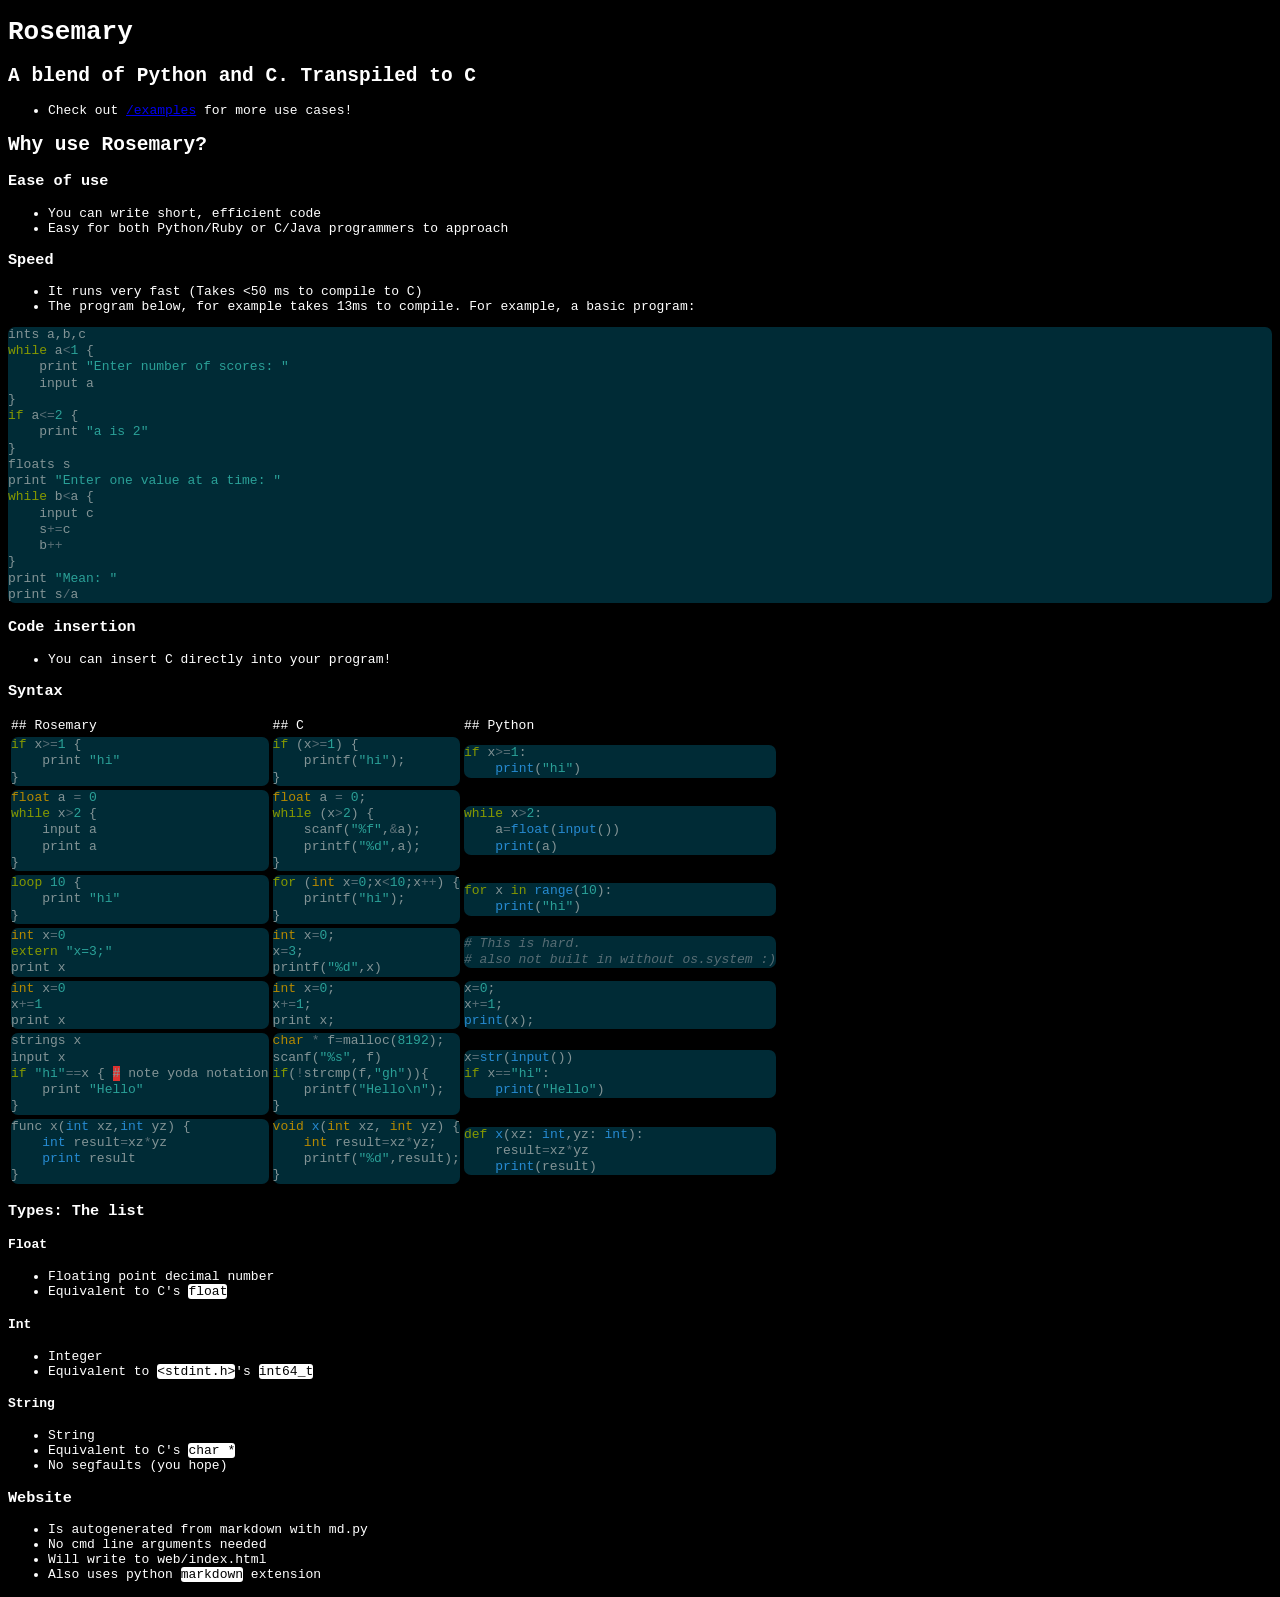
==== docs/index.html @ b30ed812 "jhalsjk" ====
<!DOCTYPE html>
<html lang="en">
<head>
    <meta charset="UTF-8">
    <meta http-equiv="X-UA-Compatible" content="IE=edge">
    <meta name="viewport" content="width=device-width, initial-scale=1.0">
    <title>Rosemary</title>
    <link rel="stylesheet" href="static/css/codehilite.css"/>
</head>
<style>
    body {
        background:black;
        color:white;
        font-family:monospace
    }
    .codehilite {
        border-radius:7px
    }
    code:not(pre *){
        background:white;
        border-radius:3px;
        color:black
    }
</style>
<body>
</body>
</html><h1>Rosemary</h1>
<h2>A blend of Python and C. Transpiled to C</h2>
<ul>
<li>Check out <a href="examples/">/examples</a> for more use cases!</li>
</ul>
<h2>Why use Rosemary?</h2>
<h3>Ease of use</h3>
<ul>
<li>You can write short, efficient code</li>
<li>Easy for both Python/Ruby or C/Java programmers to approach</li>
</ul>
<h3>Speed</h3>
<ul>
<li>It runs very fast (Takes &lt;50 ms to compile to C)</li>
<li>The program below, for example takes 13ms to compile.
For example, a basic program:</li>
</ul>
<div class="codehilite"><pre><span></span><code><span class="n">ints</span> <span class="n">a</span><span class="p">,</span><span class="n">b</span><span class="p">,</span><span class="n">c</span>
<span class="k">while</span> <span class="n">a</span><span class="o">&lt;</span><span class="mi">1</span> <span class="p">{</span>
    <span class="n">print</span> <span class="s">&quot;Enter number of scores: &quot;</span>
    <span class="n">input</span> <span class="n">a</span>
<span class="p">}</span>
<span class="k">if</span> <span class="n">a</span><span class="o">&lt;=</span><span class="mi">2</span> <span class="p">{</span>
    <span class="n">print</span> <span class="s">&quot;a is 2&quot;</span>
<span class="p">}</span>
<span class="n">floats</span> <span class="n">s</span>
<span class="n">print</span> <span class="s">&quot;Enter one value at a time: &quot;</span>
<span class="k">while</span> <span class="n">b</span><span class="o">&lt;</span><span class="n">a</span> <span class="p">{</span>
    <span class="n">input</span> <span class="n">c</span>
    <span class="n">s</span><span class="o">+=</span><span class="n">c</span>
    <span class="n">b</span><span class="o">++</span>
<span class="p">}</span>
<span class="n">print</span> <span class="s">&quot;Mean: &quot;</span>
<span class="n">print</span> <span class="n">s</span><span class="o">/</span><span class="n">a</span>
</code></pre></div>

<h3>Code insertion</h3>
<ul>
<li>You can insert C directly into your program!</li>
</ul>
<h3>Syntax</h3>
<table>
<tr>
<td> 

## Rosemary </td> <td> 
## C </td> <td> 
## Python </td>
</tr>
<tr>
<td> 


<div class="codehilite"><pre><span></span><code><span class="k">if</span> <span class="n">x</span><span class="o">&gt;=</span><span class="mi">1</span> <span class="p">{</span>
    <span class="n">print</span> <span class="s">&quot;hi&quot;</span>
<span class="p">}</span>
</code></pre></div>



</td>
<td>


<div class="codehilite"><pre><span></span><code><span class="k">if</span> <span class="p">(</span><span class="n">x</span><span class="o">&gt;=</span><span class="mi">1</span><span class="p">)</span> <span class="p">{</span>
    <span class="n">printf</span><span class="p">(</span><span class="s">&quot;hi&quot;</span><span class="p">);</span>
<span class="p">}</span>
</code></pre></div>



</td>
<td>


<div class="codehilite"><pre><span></span><code><span class="k">if</span> <span class="n">x</span><span class="o">&gt;=</span><span class="mi">1</span><span class="p">:</span>
    <span class="nb">print</span><span class="p">(</span><span class="s2">&quot;hi&quot;</span><span class="p">)</span>
</code></pre></div>



</td>


<tr>
<td>


<div class="codehilite"><pre><span></span><code><span class="kt">float</span> <span class="n">a</span> <span class="o">=</span> <span class="mi">0</span>
<span class="k">while</span> <span class="n">x</span><span class="o">&gt;</span><span class="mi">2</span> <span class="p">{</span>
    <span class="n">input</span> <span class="n">a</span>
    <span class="n">print</span> <span class="n">a</span>
<span class="p">}</span>
</code></pre></div>



</td>
<td>


<div class="codehilite"><pre><span></span><code><span class="kt">float</span> <span class="n">a</span> <span class="o">=</span> <span class="mi">0</span><span class="p">;</span>
<span class="k">while</span> <span class="p">(</span><span class="n">x</span><span class="o">&gt;</span><span class="mi">2</span><span class="p">)</span> <span class="p">{</span>
    <span class="n">scanf</span><span class="p">(</span><span class="s">&quot;%f&quot;</span><span class="p">,</span><span class="o">&amp;</span><span class="n">a</span><span class="p">);</span>
    <span class="n">printf</span><span class="p">(</span><span class="s">&quot;%d&quot;</span><span class="p">,</span><span class="n">a</span><span class="p">);</span>
<span class="p">}</span>
</code></pre></div>



</td>
<td>


<div class="codehilite"><pre><span></span><code><span class="k">while</span> <span class="n">x</span><span class="o">&gt;</span><span class="mi">2</span><span class="p">:</span>
    <span class="n">a</span><span class="o">=</span><span class="nb">float</span><span class="p">(</span><span class="nb">input</span><span class="p">())</span>
    <span class="nb">print</span><span class="p">(</span><span class="n">a</span><span class="p">)</span>
</code></pre></div>



</td>
</tr>
<tr>
<td>


<div class="codehilite"><pre><span></span><code><span class="k">loop</span><span class="w"> </span><span class="mi">10</span><span class="w"> </span><span class="p">{</span><span class="w"></span>
<span class="w">    </span><span class="n">print</span><span class="w"> </span><span class="s">&quot;hi&quot;</span><span class="w"></span>
<span class="p">}</span><span class="w"></span>
</code></pre></div>


</td>
<td>


<div class="codehilite"><pre><span></span><code><span class="k">for</span> <span class="p">(</span><span class="kt">int</span> <span class="n">x</span><span class="o">=</span><span class="mi">0</span><span class="p">;</span><span class="n">x</span><span class="o">&lt;</span><span class="mi">10</span><span class="p">;</span><span class="n">x</span><span class="o">++</span><span class="p">)</span> <span class="p">{</span>
    <span class="n">printf</span><span class="p">(</span><span class="s">&quot;hi&quot;</span><span class="p">);</span>
<span class="p">}</span>
</code></pre></div>



</td>
<td>


<div class="codehilite"><pre><span></span><code><span class="k">for</span> <span class="n">x</span> <span class="ow">in</span> <span class="nb">range</span><span class="p">(</span><span class="mi">10</span><span class="p">):</span>
    <span class="nb">print</span><span class="p">(</span><span class="s2">&quot;hi&quot;</span><span class="p">)</span>
</code></pre></div>



</td>
</tr>
<tr>
<td>


<div class="codehilite"><pre><span></span><code><span class="kt">int</span> <span class="n">x</span><span class="o">=</span><span class="mi">0</span>
<span class="k">extern</span> <span class="s">&quot;x=3;&quot;</span>
<span class="n">print</span> <span class="n">x</span>
</code></pre></div>


</td>
<td>


<div class="codehilite"><pre><span></span><code><span class="kt">int</span> <span class="n">x</span><span class="o">=</span><span class="mi">0</span><span class="p">;</span>
<span class="n">x</span><span class="o">=</span><span class="mi">3</span><span class="p">;</span>
<span class="n">printf</span><span class="p">(</span><span class="s">&quot;%d&quot;</span><span class="p">,</span><span class="n">x</span><span class="p">)</span>
</code></pre></div>



</td>
<td>


<div class="codehilite"><pre><span></span><code><span class="c1"># This is hard.</span>
<span class="c1"># also not built in without os.system :)</span>
</code></pre></div>



</td>
</tr>
<tr>
<td>


<div class="codehilite"><pre><span></span><code><span class="kt">int</span> <span class="n">x</span><span class="o">=</span><span class="mi">0</span>
<span class="n">x</span><span class="o">+=</span><span class="mi">1</span>
<span class="n">print</span> <span class="n">x</span>
</code></pre></div>


</td>
<td>


<div class="codehilite"><pre><span></span><code><span class="kt">int</span> <span class="n">x</span><span class="o">=</span><span class="mi">0</span><span class="p">;</span>
<span class="n">x</span><span class="o">+=</span><span class="mi">1</span><span class="p">;</span>
<span class="n">print</span> <span class="n">x</span><span class="p">;</span>
</code></pre></div>



</td>
<td>


<div class="codehilite"><pre><span></span><code><span class="n">x</span><span class="o">=</span><span class="mi">0</span><span class="p">;</span>
<span class="n">x</span><span class="o">+=</span><span class="mi">1</span><span class="p">;</span>
<span class="nb">print</span><span class="p">(</span><span class="n">x</span><span class="p">);</span>
</code></pre></div>



</td>
</tr>
<tr>
<td>


<div class="codehilite"><pre><span></span><code><span class="n">strings</span> <span class="n">x</span>
<span class="n">input</span> <span class="n">x</span>
<span class="k">if</span> <span class="s">&quot;hi&quot;</span><span class="o">==</span><span class="n">x</span> <span class="p">{</span> <span class="err">#</span> <span class="n">note</span> <span class="n">yoda</span> <span class="n">notation</span>
    <span class="n">print</span> <span class="s">&quot;Hello&quot;</span>
<span class="p">}</span>
</code></pre></div>


</td>
<td>


<div class="codehilite"><pre><span></span><code><span class="kt">char</span> <span class="o">*</span> <span class="n">f</span><span class="o">=</span><span class="n">malloc</span><span class="p">(</span><span class="mi">8192</span><span class="p">);</span>
<span class="n">scanf</span><span class="p">(</span><span class="s">&quot;%s&quot;</span><span class="p">,</span> <span class="n">f</span><span class="p">)</span>
<span class="k">if</span><span class="p">(</span><span class="o">!</span><span class="n">strcmp</span><span class="p">(</span><span class="n">f</span><span class="p">,</span><span class="s">&quot;gh&quot;</span><span class="p">)){</span>
    <span class="n">printf</span><span class="p">(</span><span class="s">&quot;Hello</span><span class="se">\n</span><span class="s">&quot;</span><span class="p">);</span>
<span class="p">}</span>
</code></pre></div>



</td>
<td>


<div class="codehilite"><pre><span></span><code><span class="n">x</span><span class="o">=</span><span class="nb">str</span><span class="p">(</span><span class="nb">input</span><span class="p">())</span>
<span class="k">if</span> <span class="n">x</span><span class="o">==</span><span class="s2">&quot;hi&quot;</span><span class="p">:</span>
    <span class="nb">print</span><span class="p">(</span><span class="s2">&quot;Hello&quot;</span><span class="p">)</span>
</code></pre></div>



</td>
</tr>
<tr>
<td>


<div class="codehilite"><pre><span></span><code><span class="n">func</span> <span class="n">x</span><span class="p">(</span><span class="nb">int</span> <span class="n">xz</span><span class="p">,</span><span class="nb">int</span> <span class="n">yz</span><span class="p">)</span> <span class="p">{</span>
    <span class="nb">int</span> <span class="n">result</span><span class="o">=</span><span class="n">xz</span><span class="o">*</span><span class="n">yz</span>
    <span class="nb">print</span> <span class="n">result</span>
<span class="p">}</span>
</code></pre></div>


</td>
<td>


<div class="codehilite"><pre><span></span><code><span class="kt">void</span> <span class="nf">x</span><span class="p">(</span><span class="kt">int</span> <span class="n">xz</span><span class="p">,</span> <span class="kt">int</span> <span class="n">yz</span><span class="p">)</span> <span class="p">{</span>
    <span class="kt">int</span> <span class="n">result</span><span class="o">=</span><span class="n">xz</span><span class="o">*</span><span class="n">yz</span><span class="p">;</span>
    <span class="n">printf</span><span class="p">(</span><span class="s">&quot;%d&quot;</span><span class="p">,</span><span class="n">result</span><span class="p">);</span>
<span class="p">}</span>
</code></pre></div>



</td>
<td>


<div class="codehilite"><pre><span></span><code><span class="k">def</span> <span class="nf">x</span><span class="p">(</span><span class="n">xz</span><span class="p">:</span> <span class="nb">int</span><span class="p">,</span><span class="n">yz</span><span class="p">:</span> <span class="nb">int</span><span class="p">):</span>
    <span class="n">result</span><span class="o">=</span><span class="n">xz</span><span class="o">*</span><span class="n">yz</span>
    <span class="nb">print</span><span class="p">(</span><span class="n">result</span><span class="p">)</span>
</code></pre></div>



</td>
</tr>
</table>

<h3>Types: The list</h3>
<h4>Float</h4>
<ul>
<li>Floating point decimal number</li>
<li>Equivalent to C's <code>float</code></li>
</ul>
<h4>Int</h4>
<ul>
<li>Integer</li>
<li>Equivalent to <code>&lt;stdint.h&gt;</code>'s <code>int64_t</code></li>
</ul>
<h4>String</h4>
<ul>
<li>String</li>
<li>Equivalent to C's <code>char *</code></li>
<li>No segfaults (you hope)</li>
</ul>
<h3>Website</h3>
<ul>
<li>Is autogenerated from markdown with md.py</li>
<li>No cmd line arguments needed</li>
<li>Will write to web/index.html</li>
<li>Also uses python <code>markdown</code> extension</li>
</ul>
---- docs/static/css/codehilite.css ----
pre { line-height: 125%; margin: 0; }
td.linenos pre { color: #586e75; background-color: #073642; padding: 0 5px 0 5px; }
span.linenos { color: #586e75; background-color: #073642; padding: 0 5px 0 5px; }
td.linenos pre.special { color: #000000; background-color: #ffffc0; padding: 0 5px 0 5px; }
span.linenos.special { color: #000000; background-color: #ffffc0; padding: 0 5px 0 5px; }
.codehilite .hll { background-color: #073642 }
.codehilite { background: #002b36; color: #839496 }
.codehilite .c { color: #586e75; font-style: italic } /* Comment */
.codehilite .err { color: #839496; background-color: #dc322f } /* Error */
.codehilite .esc { color: #839496 } /* Escape */
.codehilite .g { color: #839496 } /* Generic */
.codehilite .k { color: #859900 } /* Keyword */
.codehilite .l { color: #839496 } /* Literal */
.codehilite .n { color: #839496 } /* Name */
.codehilite .o { color: #586e75 } /* Operator */
.codehilite .x { color: #839496 } /* Other */
.codehilite .p { color: #839496 } /* Punctuation */
.codehilite .ch { color: #586e75; font-style: italic } /* Comment.Hashbang */
.codehilite .cm { color: #586e75; font-style: italic } /* Comment.Multiline */
.codehilite .cp { color: #d33682 } /* Comment.Preproc */
.codehilite .cpf { color: #586e75 } /* Comment.PreprocFile */
.codehilite .c1 { color: #586e75; font-style: italic } /* Comment.Single */
.codehilite .cs { color: #586e75; font-style: italic } /* Comment.Special */
.codehilite .gd { color: #dc322f } /* Generic.Deleted */
.codehilite .ge { color: #839496; font-style: italic } /* Generic.Emph */
.codehilite .gr { color: #dc322f } /* Generic.Error */
.codehilite .gh { color: #839496; font-weight: bold } /* Generic.Heading */
.codehilite .gi { color: #859900 } /* Generic.Inserted */
.codehilite .go { color: #839496 } /* Generic.Output */
.codehilite .gp { color: #839496 } /* Generic.Prompt */
.codehilite .gs { color: #839496; font-weight: bold } /* Generic.Strong */
.codehilite .gu { color: #839496; text-decoration: underline } /* Generic.Subheading */
.codehilite .gt { color: #268bd2 } /* Generic.Traceback */
.codehilite .kc { color: #2aa198 } /* Keyword.Constant */
.codehilite .kd { color: #2aa198 } /* Keyword.Declaration */
.codehilite .kn { color: #cb4b16 } /* Keyword.Namespace */
.codehilite .kp { color: #859900 } /* Keyword.Pseudo */
.codehilite .kr { color: #859900 } /* Keyword.Reserved */
.codehilite .kt { color: #b58900 } /* Keyword.Type */
.codehilite .ld { color: #839496 } /* Literal.Date */
.codehilite .m { color: #2aa198 } /* Literal.Number */
.codehilite .s { color: #2aa198 } /* Literal.String */
.codehilite .na { color: #839496 } /* Name.Attribute */
.codehilite .nb { color: #268bd2 } /* Name.Builtin */
.codehilite .nc { color: #268bd2 } /* Name.Class */
.codehilite .no { color: #268bd2 } /* Name.Constant */
.codehilite .nd { color: #268bd2 } /* Name.Decorator */
.codehilite .ni { color: #268bd2 } /* Name.Entity */
.codehilite .ne { color: #268bd2 } /* Name.Exception */
.codehilite .nf { color: #268bd2 } /* Name.Function */
.codehilite .nl { color: #268bd2 } /* Name.Label */
.codehilite .nn { color: #268bd2 } /* Name.Namespace */
.codehilite .nx { color: #839496 } /* Name.Other */
.codehilite .py { color: #839496 } /* Name.Property */
.codehilite .nt { color: #268bd2 } /* Name.Tag */
.codehilite .nv { color: #268bd2 } /* Name.Variable */
.codehilite .ow { color: #859900 } /* Operator.Word */
.codehilite .w { color: #839496 } /* Text.Whitespace */
.codehilite .mb { color: #2aa198 } /* Literal.Number.Bin */
.codehilite .mf { color: #2aa198 } /* Literal.Number.Float */
.codehilite .mh { color: #2aa198 } /* Literal.Number.Hex */
.codehilite .mi { color: #2aa198 } /* Literal.Number.Integer */
.codehilite .mo { color: #2aa198 } /* Literal.Number.Oct */
.codehilite .sa { color: #2aa198 } /* Literal.String.Affix */
.codehilite .sb { color: #2aa198 } /* Literal.String.Backtick */
.codehilite .sc { color: #2aa198 } /* Literal.String.Char */
.codehilite .dl { color: #2aa198 } /* Literal.String.Delimiter */
.codehilite .sd { color: #586e75 } /* Literal.String.Doc */
.codehilite .s2 { color: #2aa198 } /* Literal.String.Double */
.codehilite .se { color: #2aa198 } /* Literal.String.Escape */
.codehilite .sh { color: #2aa198 } /* Literal.String.Heredoc */
.codehilite .si { color: #2aa198 } /* Literal.String.Interpol */
.codehilite .sx { color: #2aa198 } /* Literal.String.Other */
.codehilite .sr { color: #cb4b16 } /* Literal.String.Regex */
.codehilite .s1 { color: #2aa198 } /* Literal.String.Single */
.codehilite .ss { color: #2aa198 } /* Literal.String.Symbol */
.codehilite .bp { color: #268bd2 } /* Name.Builtin.Pseudo */
.codehilite .fm { color: #268bd2 } /* Name.Function.Magic */
.codehilite .vc { color: #268bd2 } /* Name.Variable.Class */
.codehilite .vg { color: #268bd2 } /* Name.Variable.Global */
.codehilite .vi { color: #268bd2 } /* Name.Variable.Instance */
.codehilite .vm { color: #268bd2 } /* Name.Variable.Magic */
.codehilite .il { color: #2aa198 } /* Literal.Number.Integer.Long */
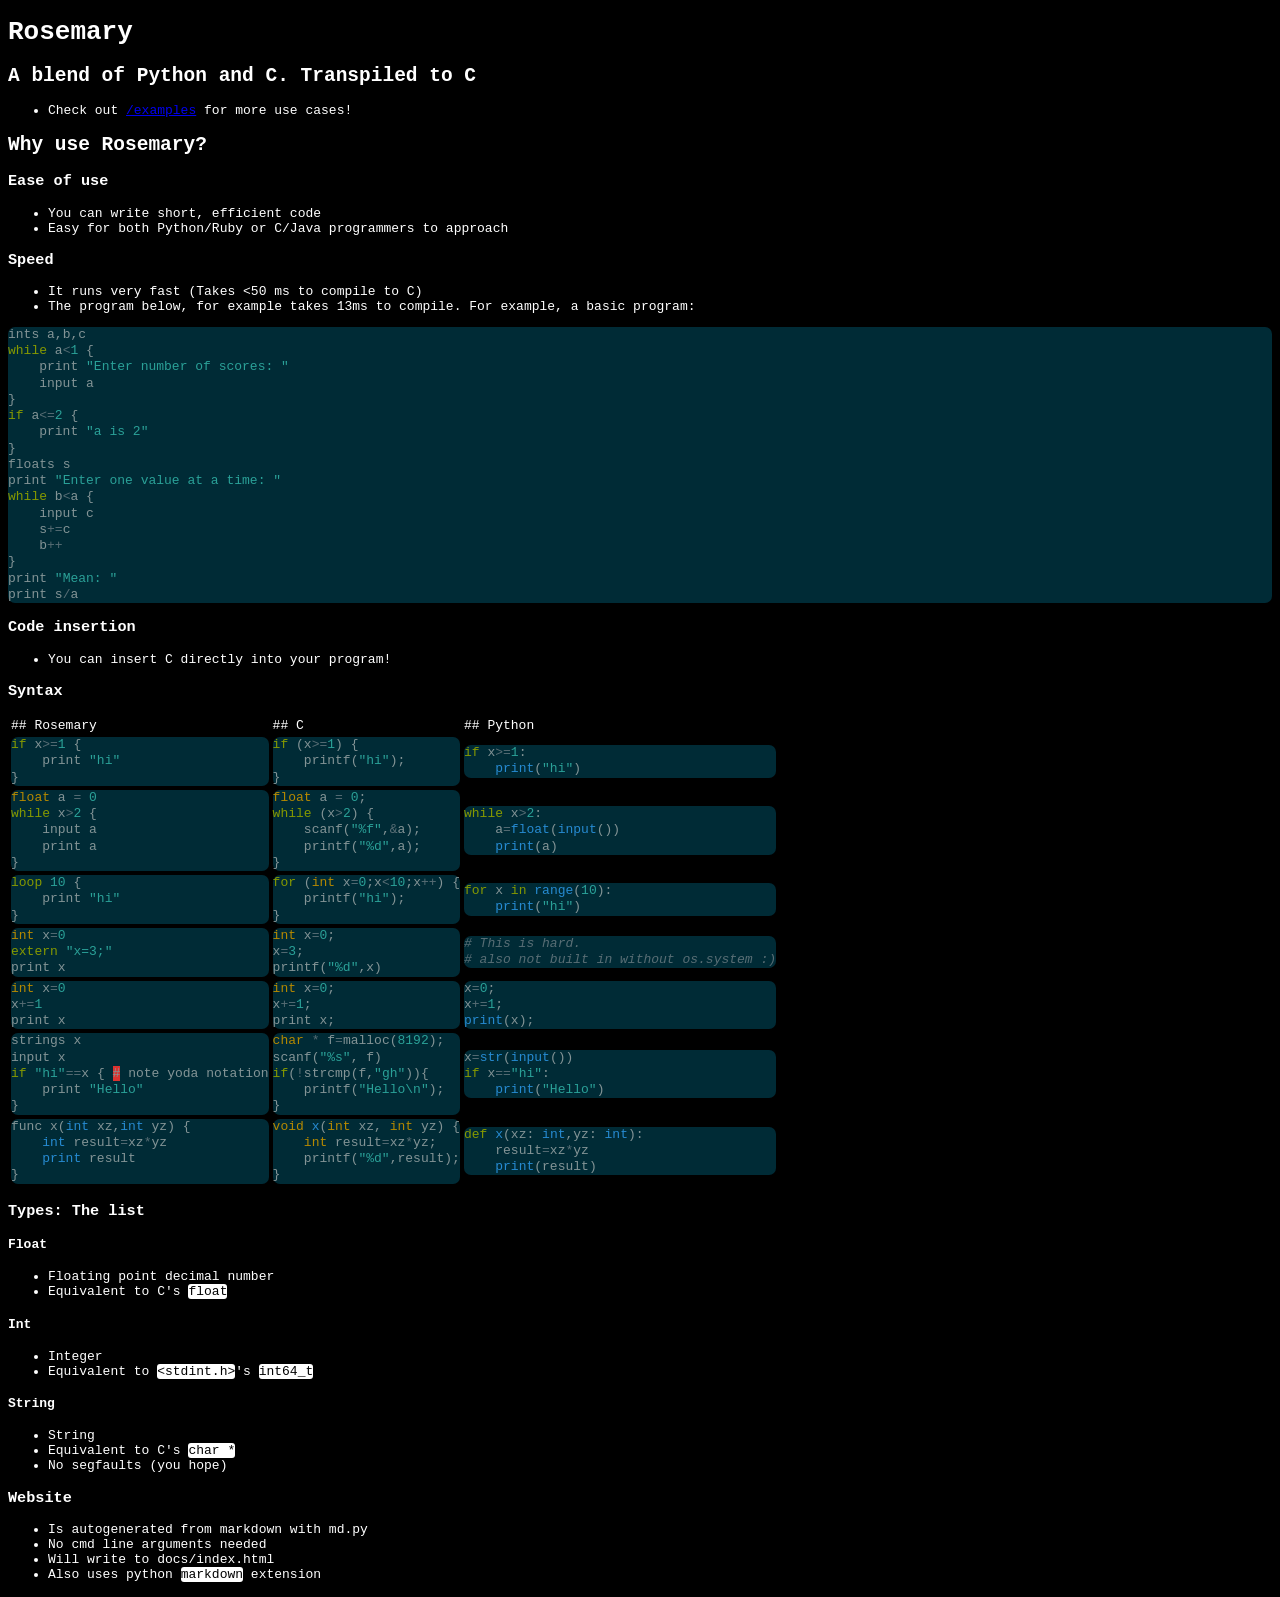
==== commit 9b1c750a: "favicon" ====
--- a/docs/index.html
+++ b/docs/index.html
@@ -6,6 +6,7 @@
     <meta name="viewport" content="width=device-width, initial-scale=1.0">
     <title>Rosemary</title>
     <link rel="stylesheet" href="static/css/codehilite.css"/>
+    <link rel="icon" type="image/x-icon" href="favicon.png">
 </head>
 <style>
     body {
@@ -344,6 +345,6 @@
 <ul>
 <li>Is autogenerated from markdown with md.py</li>
 <li>No cmd line arguments needed</li>
-<li>Will write to web/index.html</li>
+<li>Will write to docs/index.html</li>
 <li>Also uses python <code>markdown</code> extension</li>
 </ul>
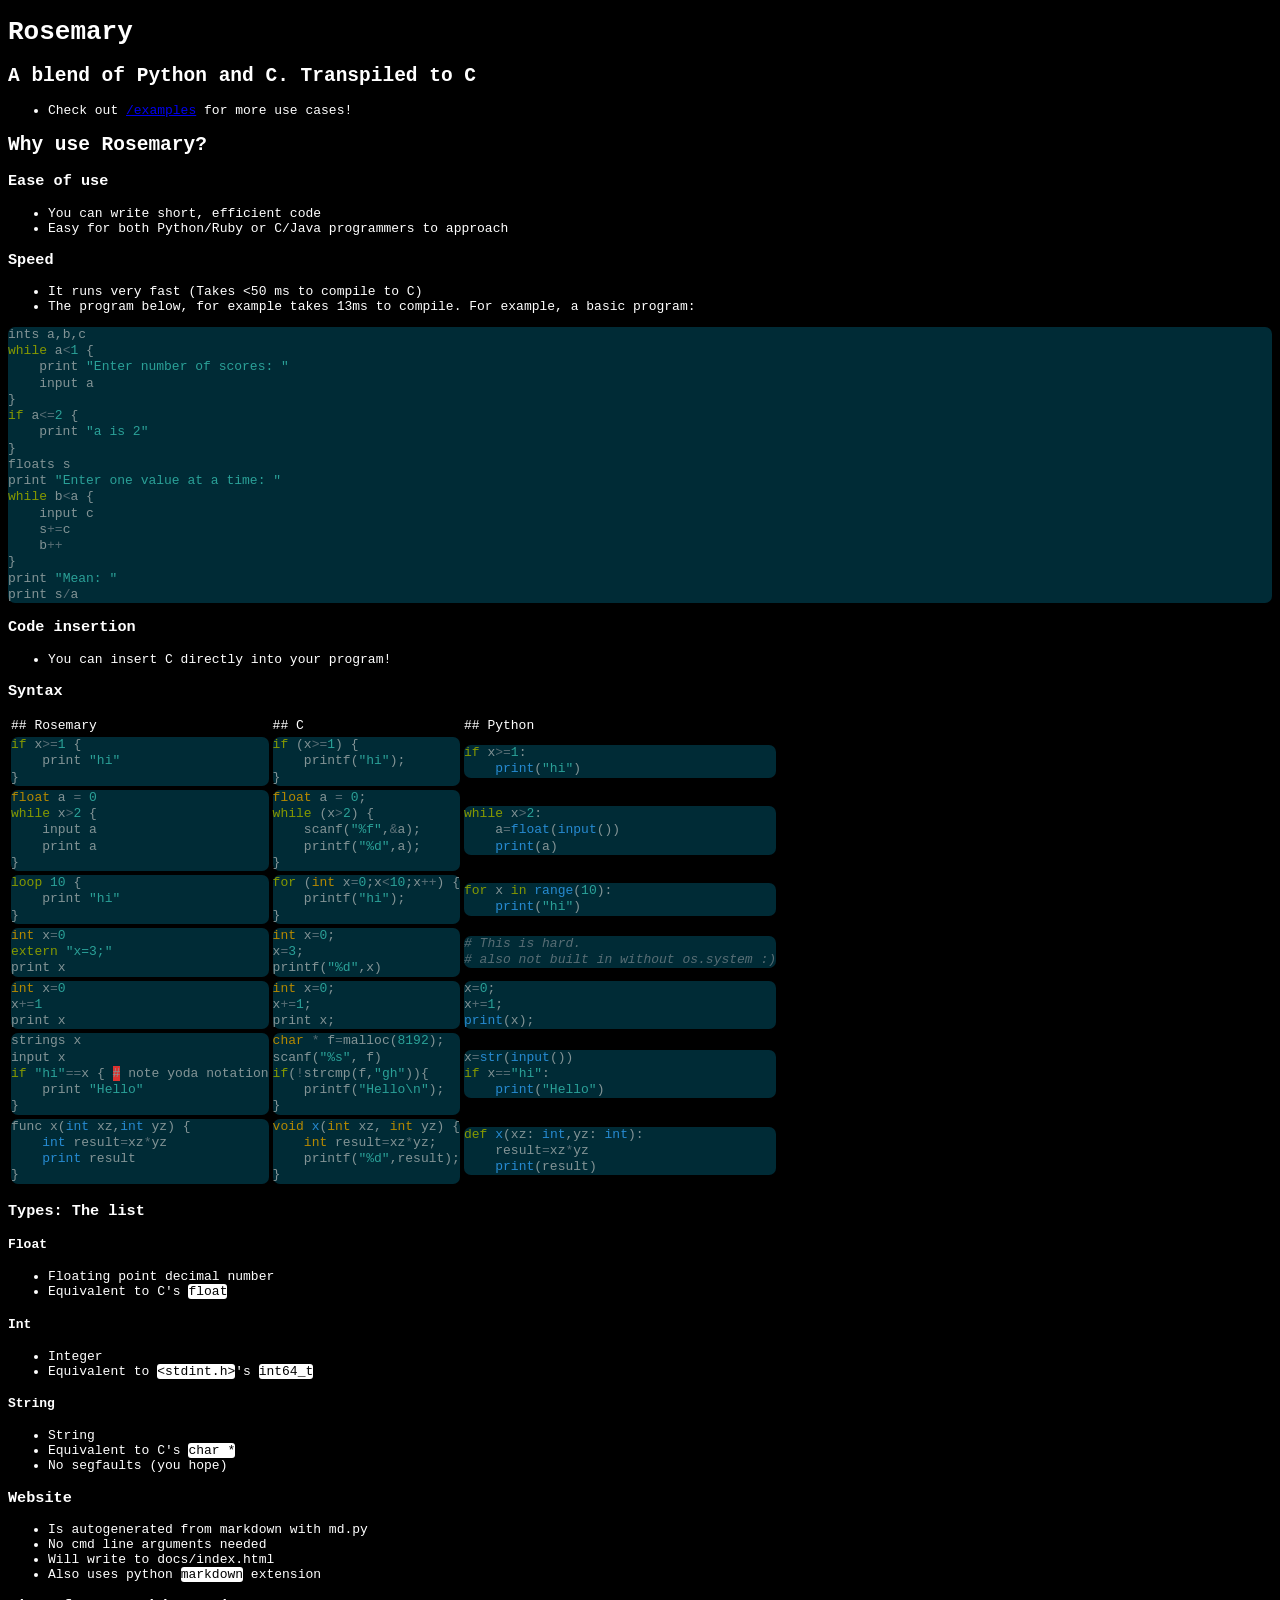
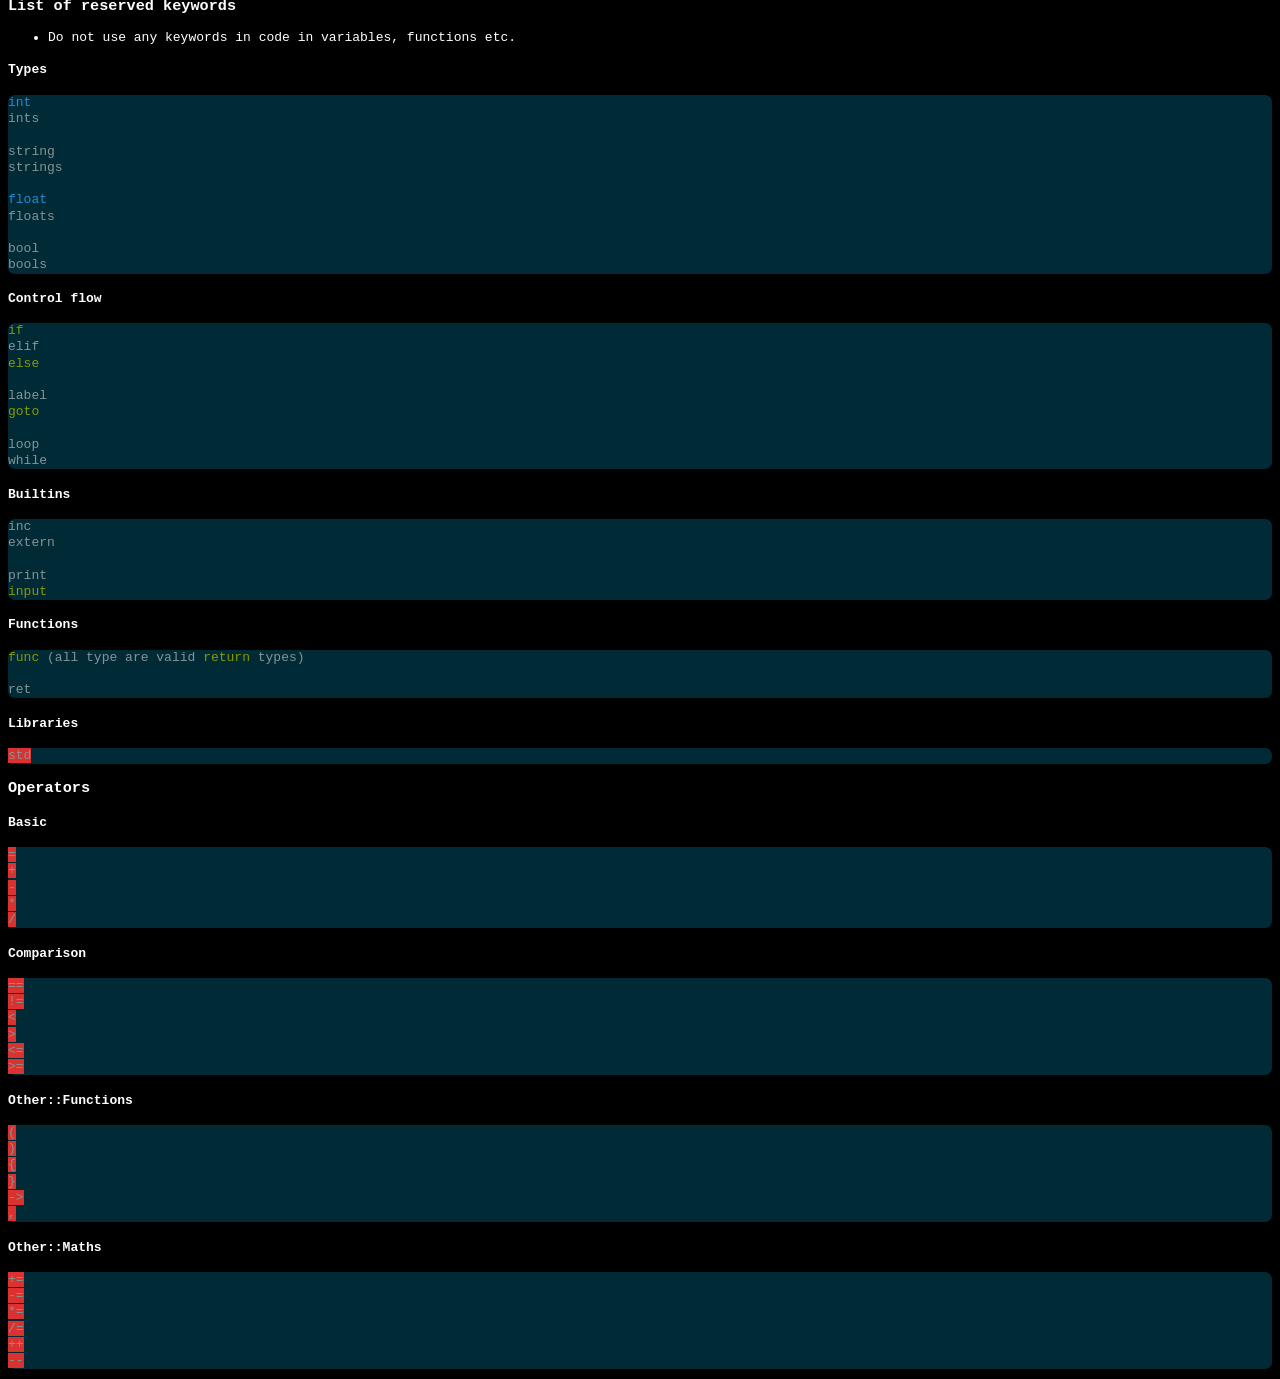
==== commit c1169bfd: "chaneg" ====
--- a/docs/index.html
+++ b/docs/index.html
@@ -7,7 +7,7 @@
     <title>Rosemary</title>
     <link rel="stylesheet" href="static/css/codehilite.css"/>
     <link rel="icon" type="image/x-icon" href="favicon.png">
-</head>
+</head> 
 <style>
     body {
         background:black;
@@ -347,4 +347,87 @@
 <li>No cmd line arguments needed</li>
 <li>Will write to docs/index.html</li>
 <li>Also uses python <code>markdown</code> extension</li>
-</ul>+</ul>
+<h3>List of reserved keywords</h3>
+<ul>
+<li>Do not use any keywords in code in variables, functions etc.</li>
+</ul>
+<h4>Types</h4>
+<div class="codehilite"><pre><span></span><code><span class="nb">int</span>
+<span class="n">ints</span>
+
+<span class="n">string</span>
+<span class="n">strings</span>
+
+<span class="nb">float</span>
+<span class="n">floats</span>
+
+<span class="n">bool</span>
+<span class="n">bools</span>
+</code></pre></div>
+
+<h4>Control flow</h4>
+<div class="codehilite"><pre><span></span><code><span class="k">if</span>
+<span class="n">elif</span>
+<span class="k">else</span>
+
+<span class="n">label</span>
+<span class="k">goto</span>
+
+<span class="n">loop</span>
+<span class="n">while</span>
+</code></pre></div>
+
+<h4>Builtins</h4>
+<div class="codehilite"><pre><span></span><code><span class="n">inc</span>
+<span class="n">extern</span>
+
+<span class="n">print</span>
+<span class="k">input</span>
+</code></pre></div>
+
+<h4>Functions</h4>
+<div class="codehilite"><pre><span></span><code><span class="k">func</span> <span class="p">(</span><span class="n">all</span> <span class="n">type</span> <span class="n">are</span> <span class="n">valid</span> <span class="k">return</span> <span class="n">types</span><span class="p">)</span>
+
+<span class="n">ret</span>
+</code></pre></div>
+
+<h4>Libraries</h4>
+<div class="codehilite"><pre><span></span><code><span class="err">std</span>
+</code></pre></div>
+
+<h3>Operators</h3>
+<h4>Basic</h4>
+<div class="codehilite"><pre><span></span><code><span class="err">=</span>
+<span class="err">+</span>
+<span class="err">-</span>
+<span class="err">*</span>
+<span class="err">/</span>
+</code></pre></div>
+
+<h4>Comparison</h4>
+<div class="codehilite"><pre><span></span><code><span class="err">==</span>
+<span class="err">!=</span>
+<span class="err">&lt;</span>
+<span class="err">&gt;</span>
+<span class="err">&lt;=</span>
+<span class="err">&gt;=</span>
+</code></pre></div>
+
+<h4>Other::Functions</h4>
+<div class="codehilite"><pre><span></span><code><span class="err">(</span>
+<span class="err">)</span>
+<span class="err">{</span>
+<span class="err">}</span>
+<span class="err">-&gt;</span>
+<span class="err">,</span>
+</code></pre></div>
+
+<h4>Other::Maths</h4>
+<div class="codehilite"><pre><span></span><code><span class="err">+=</span>
+<span class="err">-=</span>
+<span class="err">*=</span>
+<span class="err">/=</span>
+<span class="err">++</span>
+<span class="err">--</span>
+</code></pre></div>
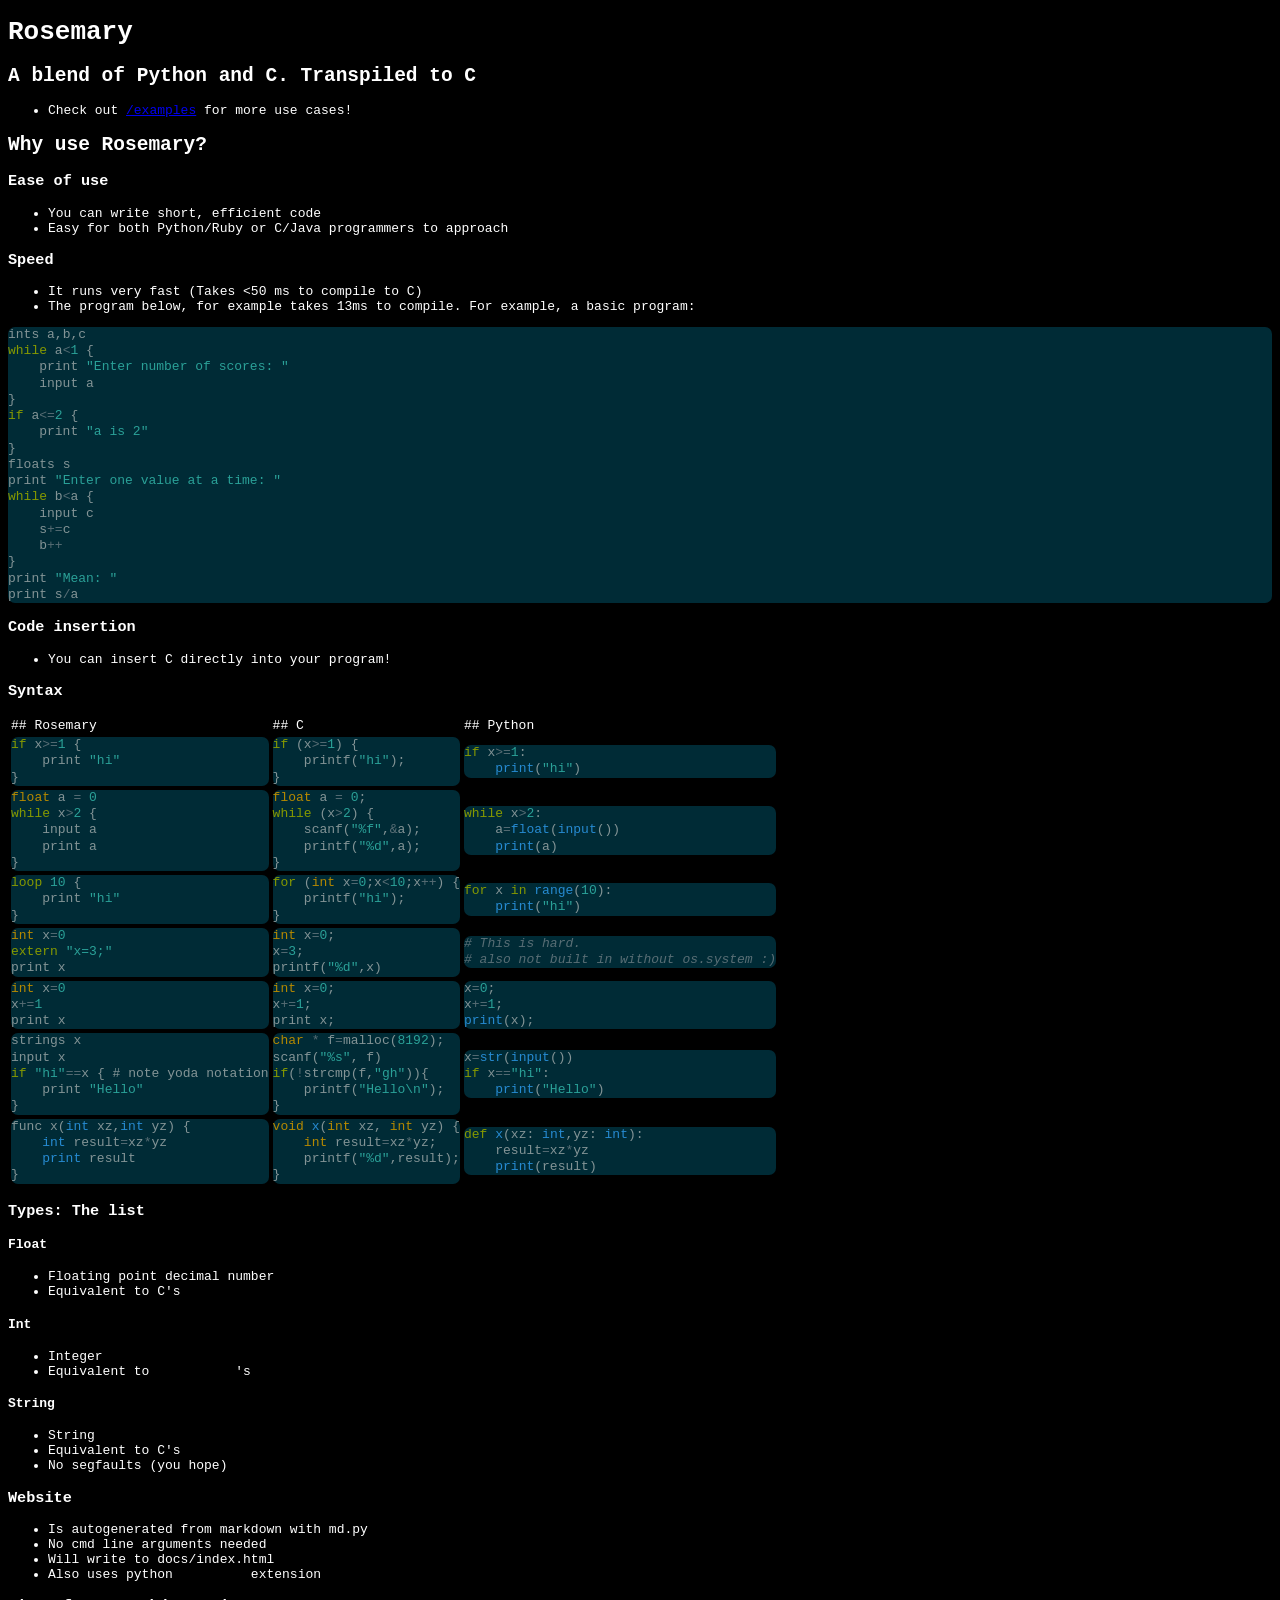
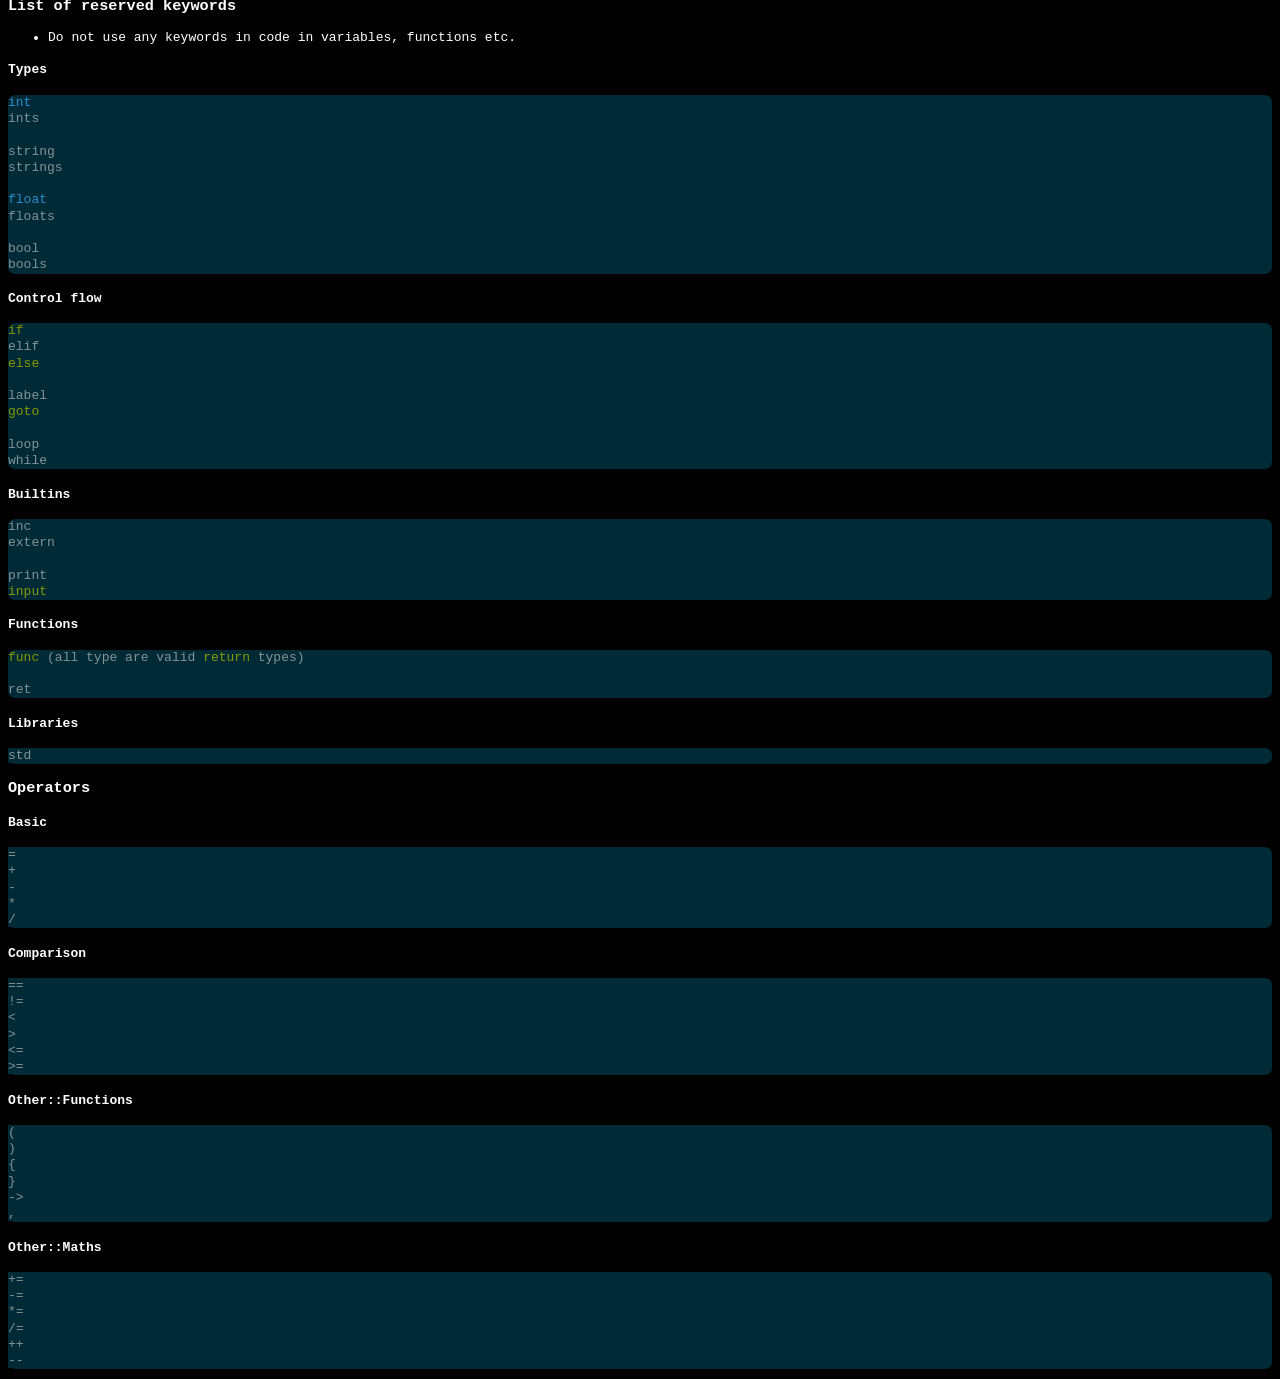
==== commit ee868157: "chanegv2" ====
--- a/docs/index.html
+++ b/docs/index.html
@@ -18,9 +18,12 @@
         border-radius:7px
     }
     code:not(pre *){
-        background:white;
+        background:white --important;
         border-radius:3px;
         color:black
+    }
+    .err {
+    background:#002b36 !important
     }
 </style>
 <body>
